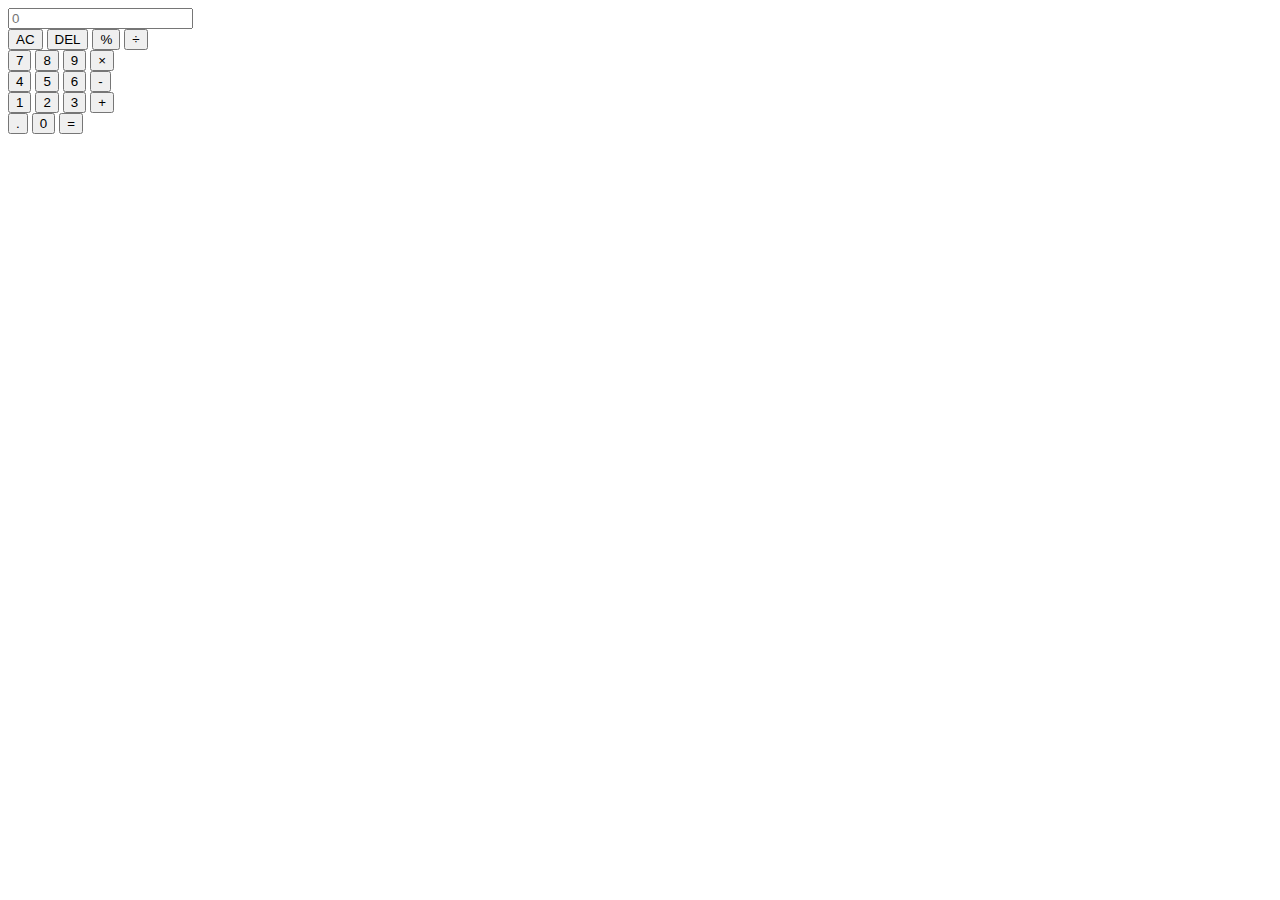
==== index.html @ 7b7c8e3e "added index.html" ====
<!DOCTYPE html>
<html lang="en">
<head>
    <meta charset="UTF-8">
    <meta name="viewport" content="width=device-width, initial-scale=1.0">
    <link rel="stylesheet" href="style.css">
    <title>Calculator</title>
</head>
<body>
    <div class="calculator">
        <input type="text" placeholder="0" id="inputbox">
        <div>
            <button class="func">AC</button>
            <button class="func">DEL</button>
            <button class="operator">%</button>
            <button class="operator">÷</button>
        </div>
        <div>
            <button>7</button>
            <button>8</button>
            <button>9</button>
            <button class="operator">×</button>
        </div>
        <div>
            <button>4</button>
            <button>5</button>
            <button>6</button>
            <button class="operator">-</button>
        </div>
        <div>
            <button>1</button>
            <button>2</button>
            <button>3</button>
            <button class="operator">+</button>
        </div>
        <div>
            <button>.</button>
            <button>0</button>
            <button class="eqbt">=</button>
        </div>

    </div>
    <script src="scricpt.js">

    </script>
</body>
</html>
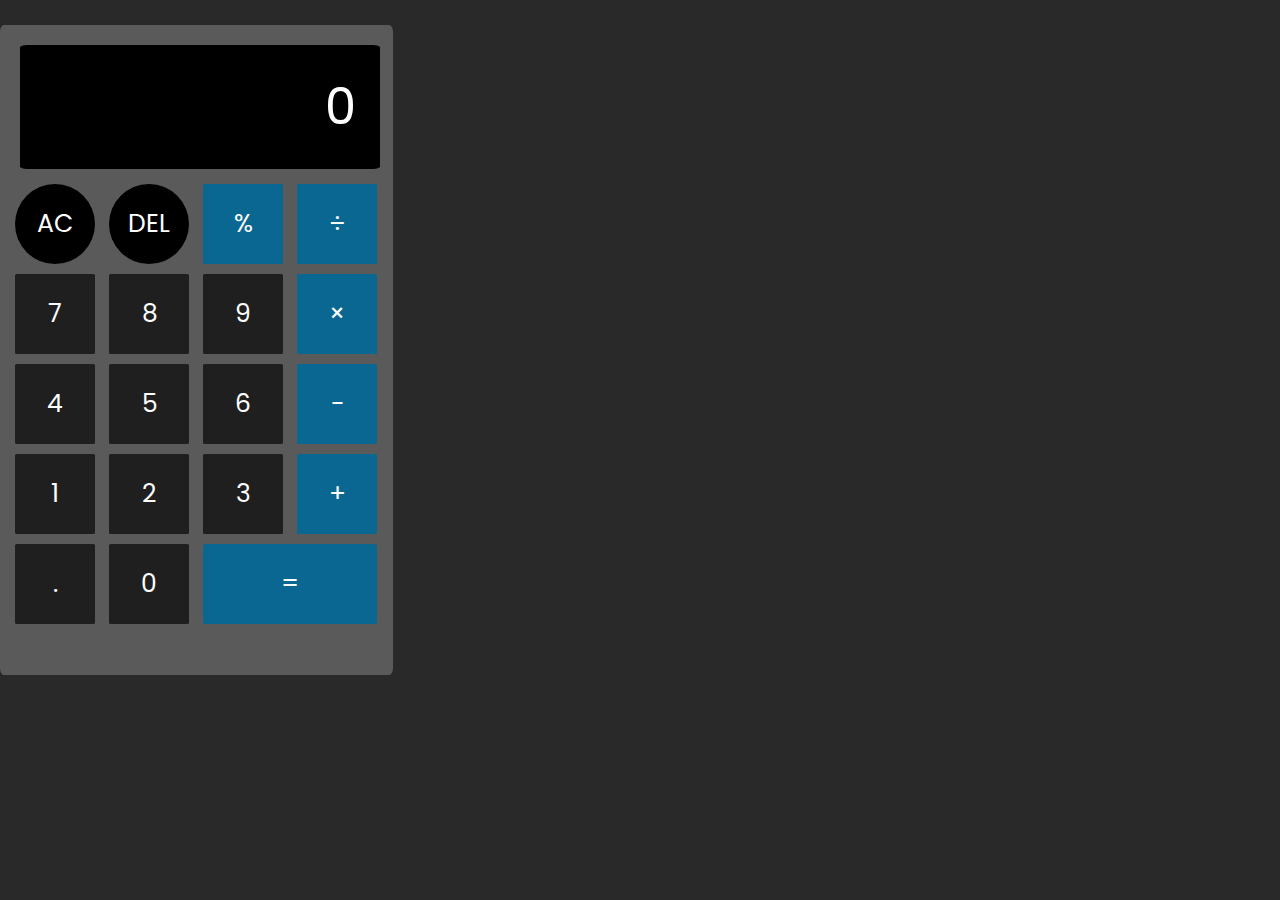
==== commit a9a1fe19: "Merge branch 'main' of https://github.com/Abhiram-Vakil/Calculator" ====
--- a/index.html
+++ b/index.html
@@ -4,6 +4,8 @@
     <meta charset="UTF-8">
     <meta name="viewport" content="width=device-width, initial-scale=1.0">
     <link rel="stylesheet" href="style.css">
+    <link rel="manifest" href="manifest.json">
+    <link rel="icon" type="image/x-icon" href="img/calc.png">
     <title>Calculator</title>
 </head>
 <body>
@@ -43,5 +45,10 @@
     <script src="scricpt.js">
 
     </script>
+    <script> 
+        if ('serviceWorker' in navigator) {
+            navigator.serviceWorker.register('/service-worker.js'); 
+        } 
+    </script>
 </body>
 </html>--- a/style.css
+++ b/style.css
@@ -0,0 +1,71 @@
+
+@import url('https://fonts.googleapis.com/css2?family=Poppins:wght@500&display=swap');
+*{
+    margin: 0;
+    padding: 0;
+    box-sizing: border-box;
+    font-family: 'Poppins', sans-serif;
+}
+
+body{
+
+    height: 700px;
+    display: flex;
+    align-items: center;
+    background: rgb(41, 41, 41);
+     
+}
+
+.calculator{
+    width: 393px;
+    padding: 10px;
+    border-radius: 1%;
+    background-color: rgb(90, 90, 90);
+    height: 650px;;
+}
+
+input{
+    width: 360px;
+    border: 10px;
+    padding: 24px;
+    margin: 10px;
+    background: black;
+    font-size: 50px;
+    text-align: right;
+    cursor: pointer;
+    color: white;
+    border-radius: 2%;
+
+}
+
+input::placeholder{
+    color: white;
+}
+
+button{
+    background-color: rgb(31, 31, 31);
+    border: none;
+    width: 80px;
+    height: 80px;
+    margin: 5px;
+    border-radius: 2%;
+    font-size: 25px;   
+    color: white;
+    
+
+}
+.func{
+    background-color: rgb(0, 0, 0);
+    color: white;
+    border-radius: 100%;
+}
+.eqbt{
+    
+    width: 174px;
+    background-color: rgb(10, 103, 146);
+    color: white;
+}
+.operator{
+    background-color: rgb(10, 103, 146);
+    color: white;
+}
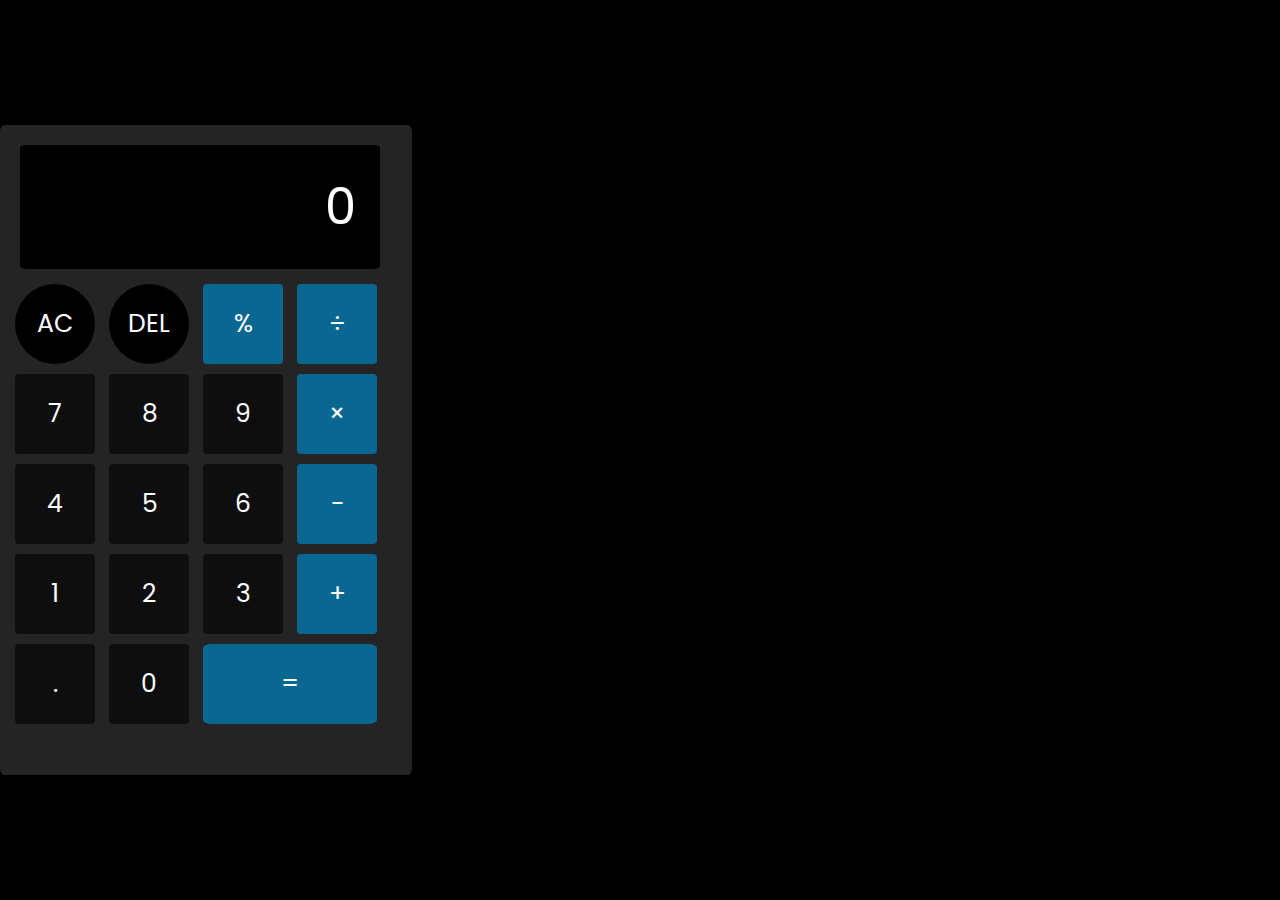
==== commit b7215b9e: "Fixed_Logical_Errors (By Tejas)" ====
--- a/index.html
+++ b/index.html
@@ -42,7 +42,7 @@
         </div>
 
     </div>
-    <script src="scricpt.js">
+    <script src="script_tej.js">
 
     </script>
     <script> 
--- a/style.css
+++ b/style.css
@@ -8,20 +8,19 @@
 }
 
 body{
-
-    height: 700px;
+    height: 900px;
     display: flex;
     align-items: center;
-    background: rgb(41, 41, 41);
+    background: rgb(0, 0, 0);
      
 }
 
 .calculator{
-    width: 393px;
+    width: 412px;
     padding: 10px;
     border-radius: 1%;
-    background-color: rgb(90, 90, 90);
-    height: 650px;;
+    background-color: rgb(36, 36, 36);
+    height: 650px;
 }
 
 input{
@@ -43,12 +42,12 @@
 }
 
 button{
-    background-color: rgb(31, 31, 31);
+    background-color: rgb(14, 14, 14);
     border: none;
     width: 80px;
     height: 80px;
     margin: 5px;
-    border-radius: 2%;
+    border-radius: 5%;
     font-size: 25px;   
     color: white;
     
